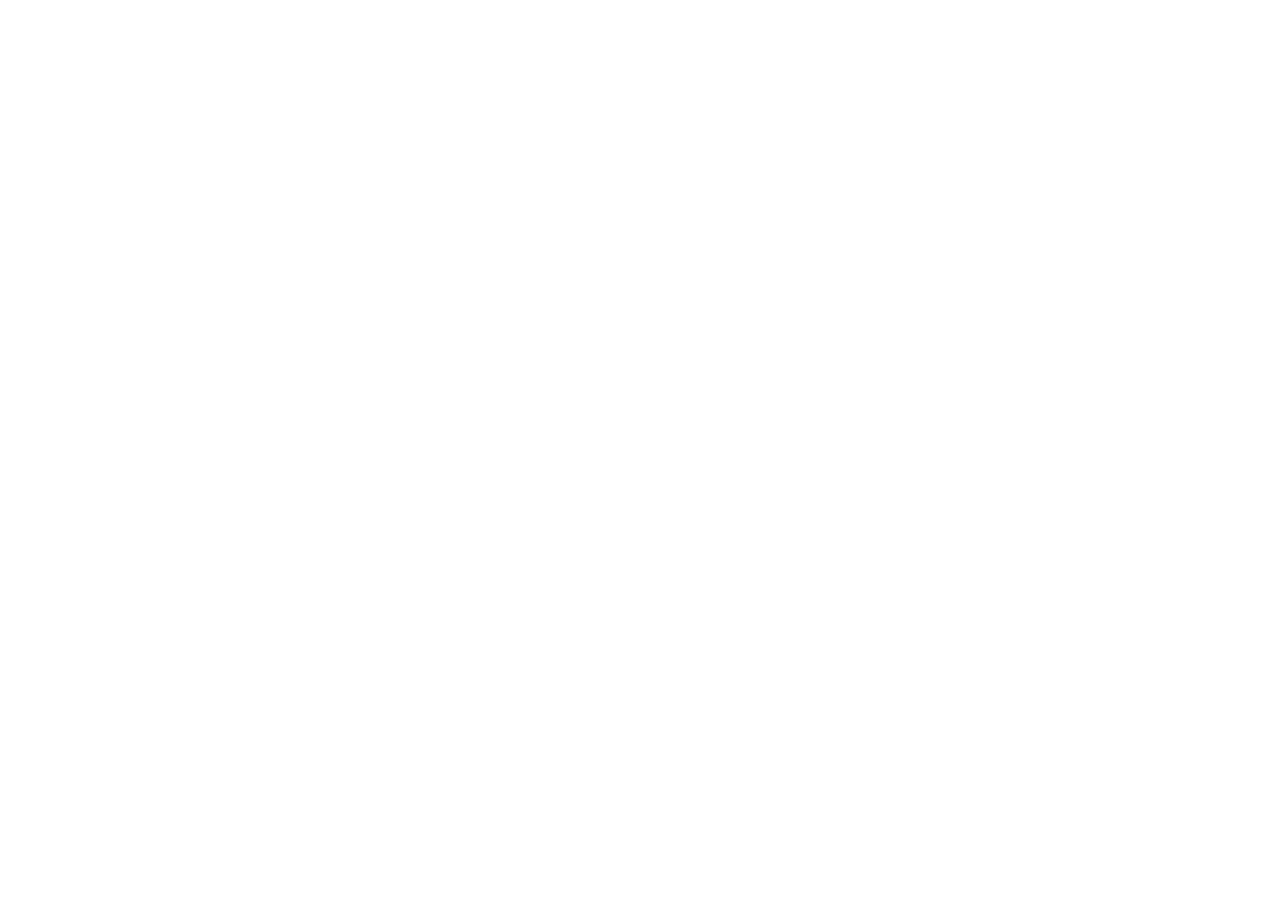
==== index.html @ fa555ba4 "setup files" ====
<!DOCTYPE html>
<html lang="en">
<head>
    <meta charset="UTF-8">
    <meta http-equiv="X-UA-Compatible" content="IE=edge">
    <meta name="viewport" content="width=device-width, initial-scale=1.0">
    <title>Quizzy</title>
    <!-- CSS only -->
    <link rel="preconnect" href="https://fonts.googleapis.com">
    <link rel="preconnect" href="https://fonts.gstatic.com" crossorigin>
    <link href="https://fonts.googleapis.com/css2?family=Poppins:ital,wght@0,200;0,300;0,400;0,500;0,600;0,700;0,800;0,900;1,200;1,300;1,400;1,500;1,600;1,700;1,800;1,900&display=swap" rel="stylesheet">
    <link href="https://cdn.jsdelivr.net/npm/bootstrap@5.1.3/dist/css/bootstrap.min.css" rel="stylesheet" integrity="sha384-1BmE4kWBq78iYhFldvKuhfTAU6auU8tT94WrHftjDbrCEXSU1oBoqyl2QvZ6jIW3" crossorigin="anonymous">
    <link rel='stylesheet' href='./styles.css' />
</head>
<body>
    
    <script src='./index.js'></script>
</body>
</html>
---- styles.css ----
body {
    font-family: 'Poppins', sans-serif;
}
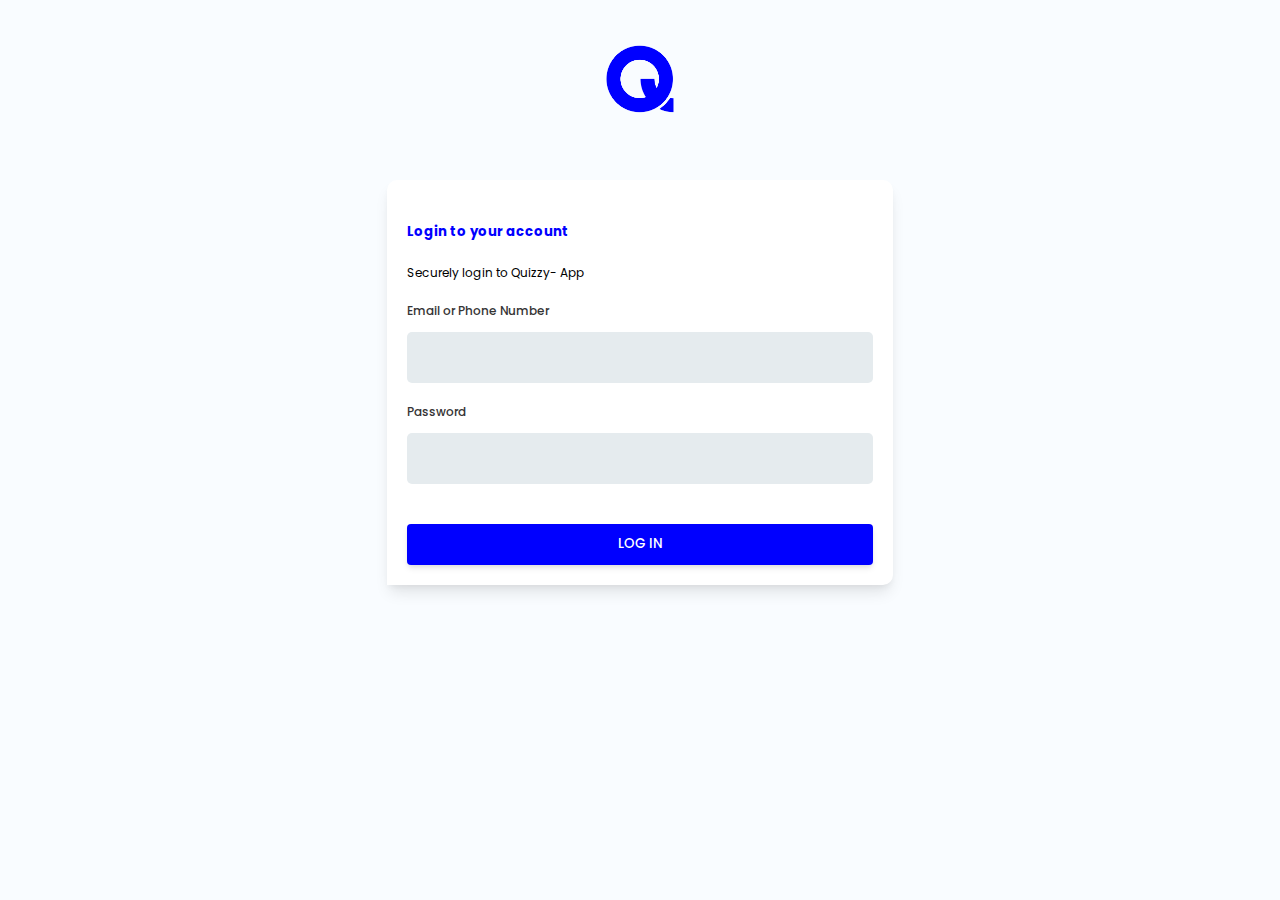
==== commit 35c8ffc6: "login html and css updated" ====
--- a/index.html
+++ b/index.html
@@ -13,7 +13,47 @@
     <link rel='stylesheet' href='./styles.css' />
 </head>
 <body>
-    
+   
+    <img class="icon-img" src="./icons/q-logo.png" width="80" height="80"/>
+
+    <main class="">
+
+        <div class="">
+            <h5 class="login-text text-center p-2">Login to your account</h5>
+            <p class="login-info text-center">Securely login to Quizzy- App</p>
+        </div>
+
+        <form class="form">
+            <div class="">
+                <p class="email-phone">Email or Phone Number</p>
+            </div>
+        
+            <div class="">
+                
+                    <input class="input-email" type="text" value=" "/>
+                
+                <p class="error"></p>
+            </div>
+
+            <div class="">
+                <p class="email-phone">Password</p>
+            </div>
+
+            <div class="">
+                
+                    <input class="input-pwd" type="text" value=" " />
+                
+                <p class="error-pwd"></p>
+            </div>
+        </form>
+
+        <p class="display-error-success"></p>
+
+        <button class="login-btn">LOG IN</button>
+    </main>
+
+
     <script src='./index.js'></script>
+    <script src="https://cdn.jsdelivr.net/npm/bootstrap@5.0.2/dist/js/bootstrap.bundle.min.js" integrity="sha384-MrcW6ZMFYlzcLA8Nl+NtUVF0sA7MsXsP1UyJoMp4YLEuNSfAP+JcXn/tWtIaxVXM" crossorigin="anonymous"></script>
 </body>
 </html>--- a/styles.css
+++ b/styles.css
@@ -1,3 +1,154 @@
 body {
     font-family: 'Poppins', sans-serif;
-}+    background-color: rgb(249, 252, 255);
+}
+
+* {
+    font-family: "Poppins";
+    box-sizing: border-box;
+}
+
+.icon-img {
+    margin-top: 40px;
+    display: flex;
+    margin-left: auto;
+    margin-right: auto;
+}
+
+.logo-header {
+    margin-top: 60px;
+    display: block;
+    margin-left: auto;
+    margin-right: auto;
+}
+
+main {
+    margin-top: 60px;
+    padding: 20px;
+    margin-right: 20px;
+    margin-left: 20px;
+    background-color: #fff;
+    display: block;
+    margin-left: auto;
+    margin-right: auto;
+    box-shadow: rgba(0, 0, 0, 0.1) 0px 10px 15px -3px, rgba(0, 0, 0, 0.05) 0px 4px 6px -2px;
+    border-top-right-radius: 10px;
+    border-top-left-radius: 10px;
+    border-bottom-right-radius: 10px;
+    /* width: fit-content; */
+    width: 40%;
+    height: fit-content;
+    /* padding-bottom: 26%; */
+}
+
+.login-text {
+    color: blue;
+}
+
+.login-info {
+    color: black;
+    font-size: 12px;
+}
+
+.email-phone {
+    color: rgb(53, 52, 52);
+    font-weight: 500;
+    display: flex;
+    justify-content: start;
+    font-size: 12px;
+    margin-top: 20px;
+}
+
+.input-email {
+    /* font-size: 16px;
+    height: 57px; */
+    border: none;
+    background-color: rgb(229, 235, 238);
+    border-radius: 5px;
+    color: #edf2f7;
+    padding: 0.8em 1.4em 0.8em 1.4em;
+    width: 100%;
+    color: #000;
+    font-size: 16px;
+}
+
+.input-pwd {
+    /* font-size: 16px;
+    height: 57px; */
+    border: none;
+    background-color: rgb(229, 235, 238);
+    border-radius: 5px;
+    color: #edf2f7;
+    padding: 0.8em 1.4em 0.8em 1.4em;
+    width: 100%;
+    color: #000;
+    font-size: 16px;
+}
+
+.input-email:focus {
+    outline: none;
+}
+
+.input-pwd:focus {
+    outline: none;
+}
+
+.error {
+    color: red;
+    font-size: 12px;
+    text-align: right;
+    margin-top: 10px;
+}
+
+.error-pwd {
+    color: red;
+    font-size: 12px;
+    text-align: right;
+    margin-top: 10px;
+}
+
+.invalid {
+    border: 1px solid red;
+}
+
+.login-btn {
+    background-color: blue;
+    color: #fff;
+    padding: 0.8em 1.4em 0.8em 1.4em;
+    border: none;
+    margin-top: 40px;
+    font-weight: 500;
+    border-radius: 4px;
+    display: block;
+    margin-right: auto;
+    margin-left: auto;
+    width: 100%;
+    box-shadow: rgba(0, 0, 0, 0.1) 0px 4px 6px -1px, rgba(0, 0, 0, 0.06) 0px 2px 4px -1px;
+}
+
+.footer-part {
+    margin-top: 60px;
+    cursor: pointer;
+}
+
+.footer-part a {
+    text-decoration: none;
+    color: #fff;
+}
+
+.footer-part a:hover {
+    color: cadetblue;
+}
+
+@media screen and  (max-width: 760px) {
+    main {
+        width: 60%;
+    }
+}
+
+@media screen and  (max-width: 500px) {
+    main {
+        width: 70%;
+    }
+}
+
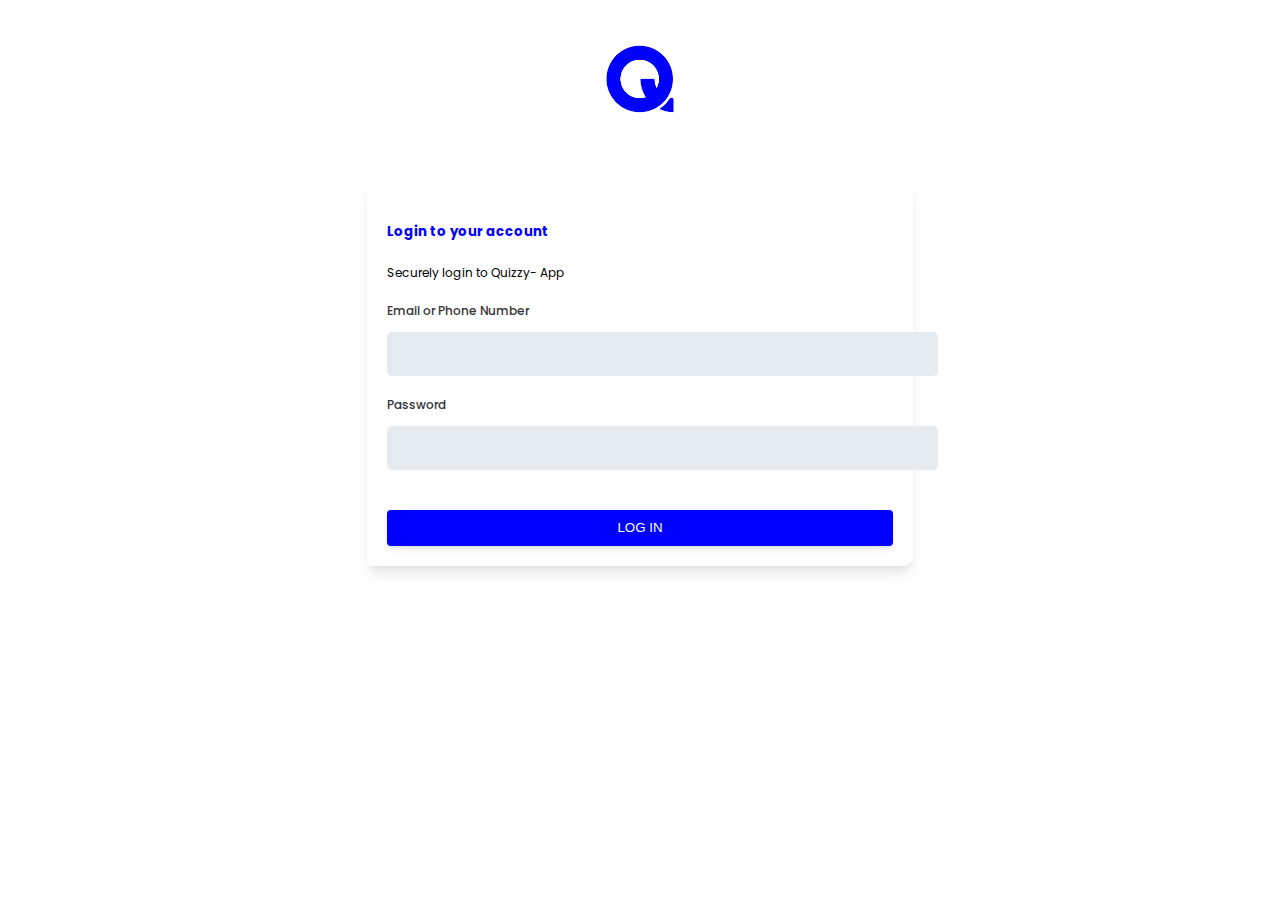
==== commit f5b315a8: "Landing page" ====
--- a/index.html
+++ b/index.html
@@ -16,7 +16,7 @@
    
     <img class="icon-img" src="./icons/q-logo.png" width="80" height="80"/>
 
-    <main class="">
+    <main class="login-main">
 
         <div class="">
             <h5 class="login-text text-center p-2">Login to your account</h5>
--- a/styles.css
+++ b/styles.css
@@ -1,11 +1,30 @@
 body {
     font-family: 'Poppins', sans-serif;
+}
+
+.landing-page {
+    background: linear-gradient(122.76deg, #3550dc -35.72%, #27e9f7 172.73%);
+}
+
+.landing-page-header {
+    color: #FFF;
+}
+
+.landing-page-subheading {
+    font-size: 11px;
+}
+
+.landing-page-main {
+    background-color: #FFF;
+    border-top-left-radius: 30px;
+    border-top-right-radius: 30px;
+    padding: 30px 0;
+}
+
+.landing-page .btn-quiz {
+    background: linear-gradient(122.76deg, #3550dc -35.72%, #27e9f7 172.73%);
+    color: #FFF;
     background-color: rgb(249, 252, 255);
-}
-
-* {
-    font-family: "Poppins";
-    box-sizing: border-box;
 }
 
 .icon-img {
@@ -22,7 +41,7 @@
     margin-right: auto;
 }
 
-main {
+.login-main {
     margin-top: 60px;
     padding: 20px;
     margin-right: 20px;
@@ -141,14 +160,63 @@
 }
 
 @media screen and  (max-width: 760px) {
-    main {
+    .login-main {
         width: 60%;
     }
 }
 
 @media screen and  (max-width: 500px) {
-    main {
+    .login-main {
         width: 70%;
     }
 }
 
+.quiz_body {
+  background: linear-gradient(122.76deg, #3550dc -35.72%, #27e9f7 172.73%);
+}
+.timer {
+  background: -webkit-linear-gradient(
+    122.76deg,
+    #3550dc -35.72%,
+    #27e9f7 172.73%
+  );
+  background-clip: text;
+  -webkit-background-clip: text;
+  -webkit-text-fill-color: transparent;
+}
+.nav_bar a {
+  background: #d4d4d4;
+  border-radius: 100%;
+  margin: 10px 10px;
+  color: white;
+}
+.nav_bar a:active {
+  background: linear-gradient(122.76deg, #3550dc -35.72%, #27e9f7 172.73%);
+}
+.nav_bar li {
+  border-bottom: 4px solid #d4d4d4;
+}
+.nav_bar li + :active {
+  border-bottom: 4px solid;
+  border-color: #3550dc;
+}
+.bg_gay {
+  background: #d4d4d4;
+  margin: 10px 10px;
+  color: white;
+  padding: 8px 16px;
+}
+.selected-round {
+  background: linear-gradient(122.76deg, #3550dc -35.72%, #27e9f7 172.73%);
+}
+.selected-text {
+  background: -webkit-linear-gradient(
+    122.76deg,
+    #3550dc -35.72%,
+    #27e9f7 172.73%
+  );
+
+  background-clip: text;
+  -webkit-background-clip: text;
+  -webkit-text-fill-color: transparent;
+}
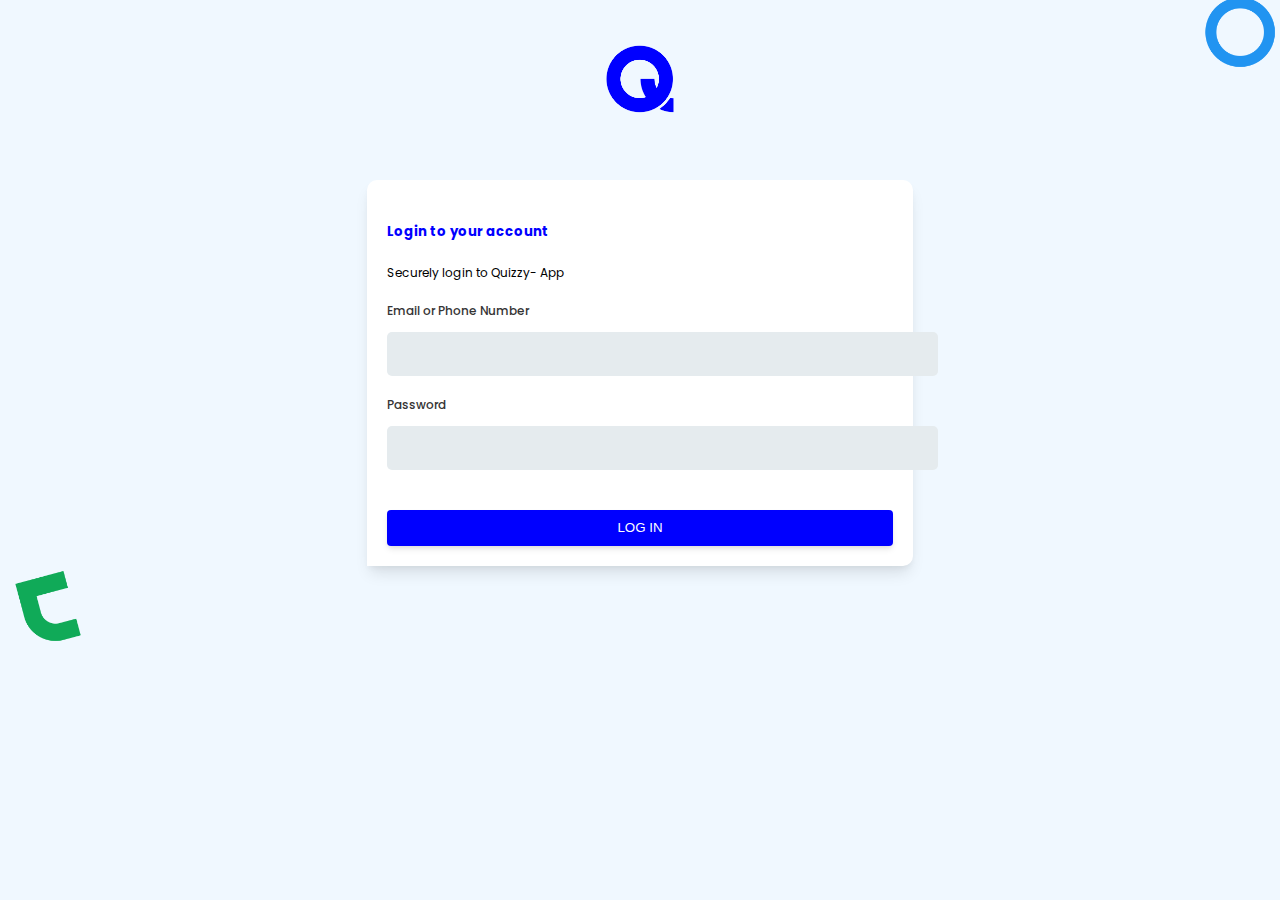
==== commit f7b420a4: "login page with bg" ====
--- a/index.html
+++ b/index.html
@@ -12,8 +12,11 @@
     <link href="https://cdn.jsdelivr.net/npm/bootstrap@5.1.3/dist/css/bootstrap.min.css" rel="stylesheet" integrity="sha384-1BmE4kWBq78iYhFldvKuhfTAU6auU8tT94WrHftjDbrCEXSU1oBoqyl2QvZ6jIW3" crossorigin="anonymous">
     <link rel='stylesheet' href='./styles.css' />
 </head>
-<body>
-   
+<body class="login-wrapper">
+
+    <img class="icon-img1" src="./icons/icons1.png" alt="icon" width="80" height="80" />
+    
+  
     <img class="icon-img" src="./icons/q-logo.png" width="80" height="80"/>
 
     <main class="login-main">
@@ -52,6 +55,11 @@
         <button class="login-btn">LOG IN</button>
     </main>
 
+    <footer>
+        <img class="icon-img2" src="./icons/img-2.png" alt="icon" width="80" height="80" />
+    </footer>
+    
+
 
     <script src='./index.js'></script>
     <script src="https://cdn.jsdelivr.net/npm/bootstrap@5.0.2/dist/js/bootstrap.bundle.min.js" integrity="sha384-MrcW6ZMFYlzcLA8Nl+NtUVF0sA7MsXsP1UyJoMp4YLEuNSfAP+JcXn/tWtIaxVXM" crossorigin="anonymous"></script>
--- a/styles.css
+++ b/styles.css
@@ -2,8 +2,24 @@
     font-family: 'Poppins', sans-serif;
 }
 
+.login-wrapper {
+    background-color: aliceblue;
+}
+
 .landing-page {
     background: linear-gradient(122.76deg, #3550dc -35.72%, #27e9f7 172.73%);
+}
+
+.icon-img1 {
+    position: absolute;
+    top: 0;
+    margin-top: -8px;
+}
+
+.icon-img1 {
+    position: absolute;
+    bottom: 0;
+    right: 0;
 }
 
 .landing-page-header {
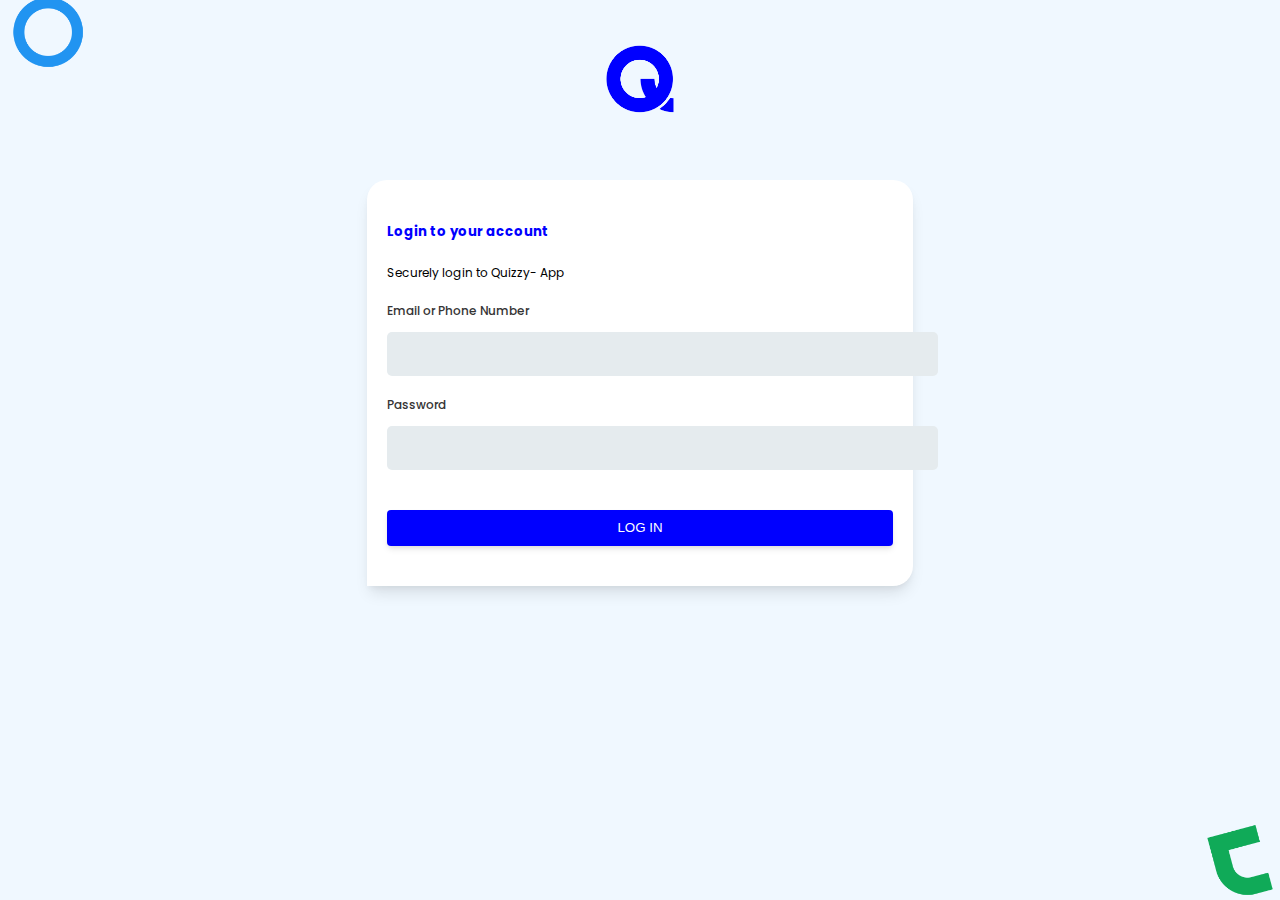
==== commit 30e28fec: "updated home page and quiz section functionality" ====
--- a/index.html
+++ b/index.html
@@ -21,7 +21,7 @@
 
     <main class="login-main">
 
-        <div class="">
+        <div class="login-top-header">
             <h5 class="login-text text-center p-2">Login to your account</h5>
             <p class="login-info text-center">Securely login to Quizzy- App</p>
         </div>
@@ -33,9 +33,9 @@
         
             <div class="">
                 
-                    <input class="input-email" type="text" value=" "/>
+                    <input class="input-email" type="text" value=""/>
                 
-                <p class="error"></p>
+                <p class="error-email"></p>
             </div>
 
             <div class="">
@@ -44,19 +44,20 @@
 
             <div class="">
                 
-                    <input class="input-pwd" type="text" value=" " />
+                    <input class="input-pwd" type="text" value="" />
                 
                 <p class="error-pwd"></p>
             </div>
         </form>
 
-        <p class="display-error-success"></p>
-
         <button class="login-btn">LOG IN</button>
     </main>
 
-    <footer>
+    <footer class="login-footer">
         <img class="icon-img2" src="./icons/img-2.png" alt="icon" width="80" height="80" />
+
+        <p class="success-text text-center mt-4 py-4 fs-5"></p>
+        <p class="fail-text text-center fs-5"></p>
     </footer>
     
 
--- a/styles.css
+++ b/styles.css
@@ -8,6 +8,14 @@
 
 .landing-page {
     background: linear-gradient(122.76deg, #3550dc -35.72%, #27e9f7 172.73%);
+}
+
+.fail-text {
+    color: red;
+}
+
+.success-text {
+    color: green;
 }
 
 .icon-img1 {
@@ -16,7 +24,7 @@
     margin-top: -8px;
 }
 
-.icon-img1 {
+.icon-img2 {
     position: absolute;
     bottom: 0;
     right: 0;
@@ -67,9 +75,9 @@
     margin-left: auto;
     margin-right: auto;
     box-shadow: rgba(0, 0, 0, 0.1) 0px 10px 15px -3px, rgba(0, 0, 0, 0.05) 0px 4px 6px -2px;
-    border-top-right-radius: 10px;
-    border-top-left-radius: 10px;
-    border-bottom-right-radius: 10px;
+    border-top-right-radius: 20px;
+    border-top-left-radius: 20px;
+    border-bottom-right-radius: 20px;
     /* width: fit-content; */
     width: 40%;
     height: fit-content;
@@ -78,6 +86,10 @@
 
 .login-text {
     color: blue;
+}
+
+.login-top-header {
+    margin-top: 20px;
 }
 
 .login-info {
@@ -93,6 +105,11 @@
     font-size: 12px;
     margin-top: 20px;
 }
+
+.invalid {
+    border: 1px solid red;
+}
+
 
 .input-email {
     /* font-size: 16px;
@@ -128,7 +145,7 @@
     outline: none;
 }
 
-.error {
+.error-email {
     color: red;
     font-size: 12px;
     text-align: right;
@@ -152,6 +169,7 @@
     padding: 0.8em 1.4em 0.8em 1.4em;
     border: none;
     margin-top: 40px;
+    margin-bottom: 20px;
     font-weight: 500;
     border-radius: 4px;
     display: block;
